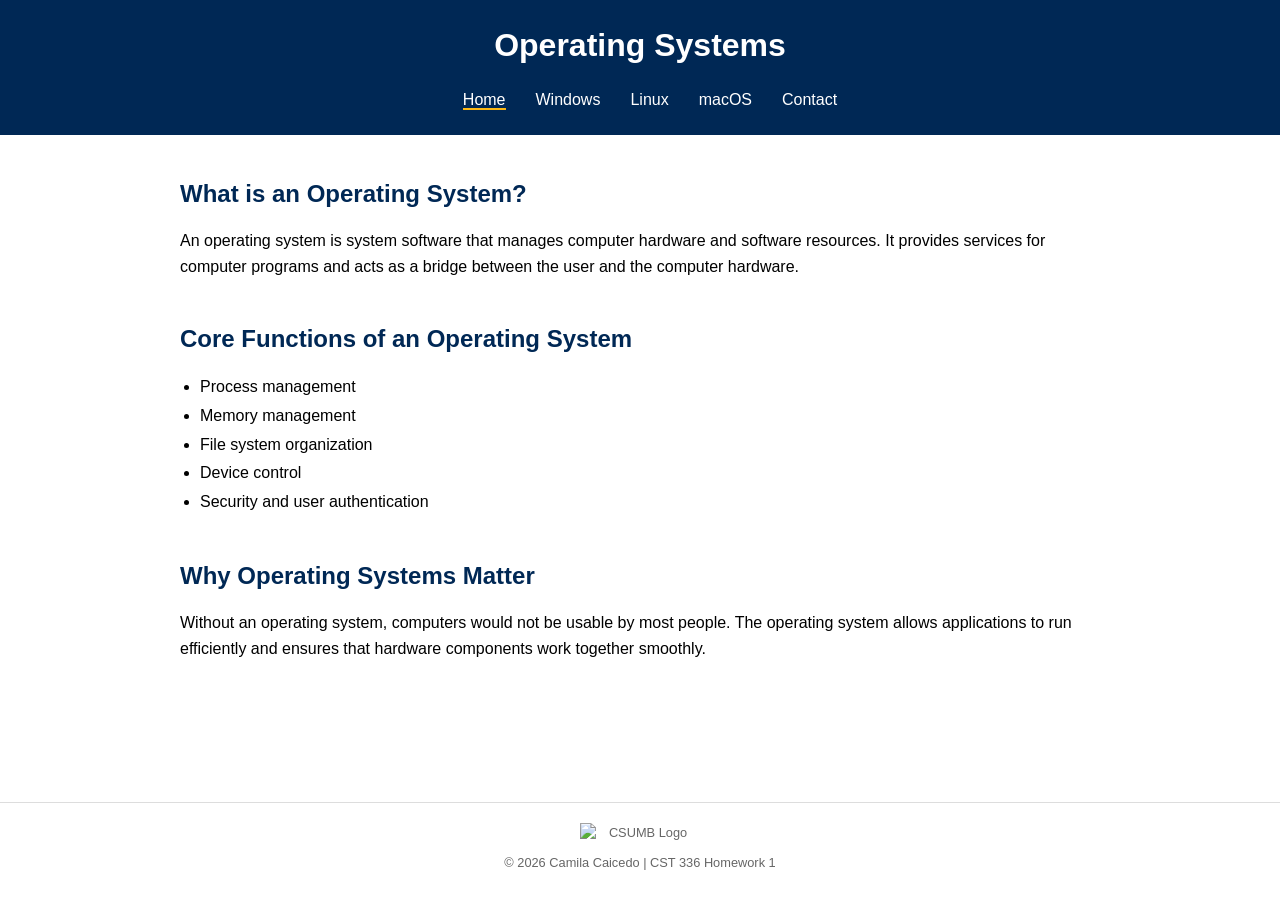
==== hw1/index.html @ ba795cfc "initial work for hw1" ====
<!DOCTYPE html>
<html lang="en">
<head>
  <meta charset="UTF-8">
  <title>Operating Systems Overview</title>
  <!-- Favicon -->
  <link rel="icon" type="image/png" href="../img/otter.png">
  <link rel="stylesheet" href="css/base.css">
  <link rel="stylesheet" href="css/home.css">
</head>

<body>

<header>
  <h1>Operating Systems</h1>

  <nav>
    <ul class="nav-links">
      <li><a href="index.html" class="active">Home</a></li>
      <li><a href="windows.html">Windows</a></li>
      <li><a href="linux.html">Linux</a></li>
      <li><a href="macos.html">macOS</a></li>
      <li><a href="contact.html">Contact</a></li>
    </ul>
  </nav>
</header>

<main>

  <section class="intro">
    <article>
      <h2>What is an Operating System?</h2>
      <p>
        An operating system is system software that manages computer hardware and software resources.
        It provides services for computer programs and acts as a bridge between the user and the computer hardware.
      </p>
    </article>
  </section>

  <section class="functions">
    <article>
      <h2>Core Functions of an Operating System</h2>
      <ul>
        <li>Process management</li>
        <li>Memory management</li>
        <li>File system organization</li>
        <li>Device control</li>
        <li>Security and user authentication</li>
      </ul>
    </article>
  </section>

  <section class="importance">
    <article>
      <h2>Why Operating Systems Matter</h2>
      <p>
        Without an operating system, computers would not be usable by most people.
        The operating system allows applications to run efficiently and ensures that hardware
        components work together smoothly.
      </p>
    </article>
  </section>

</main>

<footer>
  <img src="../img/csumb-logo.png" alt="CSUMB Logo">
  <p>&copy; 2026 Camila Caicedo | CST 336 Homework 1</p>
</footer>

</body>
</html>
---- hw1/css/base.css ----
/* ===== RESET ===== */

* {
    margin: 0;
    padding: 0;
    box-sizing: border-box;
}

body {
    font-family: Arial, sans-serif;
    line-height: 1.6;
}

/* ===== HEADER ===== */

header {
    background-color: #002855;
    color: white;
    padding: 20px;
    text-align: center;
}

/* ===== NAVIGATION ===== */

.nav-links {
    list-style: none;
    display: flex;              /* REQUIRED FLEX */
    justify-content: center;
    gap: 30px;
    margin-top: 15px;
}

.nav-links a {
    text-decoration: none;
    color: white;
    font-weight: 500;
}

.nav-links a:hover {
    color: #fdb813;
}

.nav-links a.active {
    border-bottom: 2px solid #fdb813;
}

/* ===== MAIN ===== */

main {
    padding: 40px;
    max-width: 1000px;
    margin: 0 auto;
}
* {
    cursor: url("../../img/otter.png"), auto;
}
/* ===== FOOTER ===== */

footer {
    margin-top: 60px;
    text-align: center;
    font-size: 0.8rem;         /* Smaller font */
    color: #666;               /* Different color */
    padding: 20px;
    border-top: 1px solid #ddd;
}

footer img {
    width: 120px;
    display: block;
    margin: 0 auto 10px auto;
}
---- hw1/css/home.css ----
/* ===== HOME PAGE STYLES ===== */

.intro,
.functions,
.importance {
    margin-bottom: 40px;
}

h2 {
    margin-bottom: 15px;
    color: #002855;
}

ul {
    margin-left: 20px;
    line-height: 1.8;
}
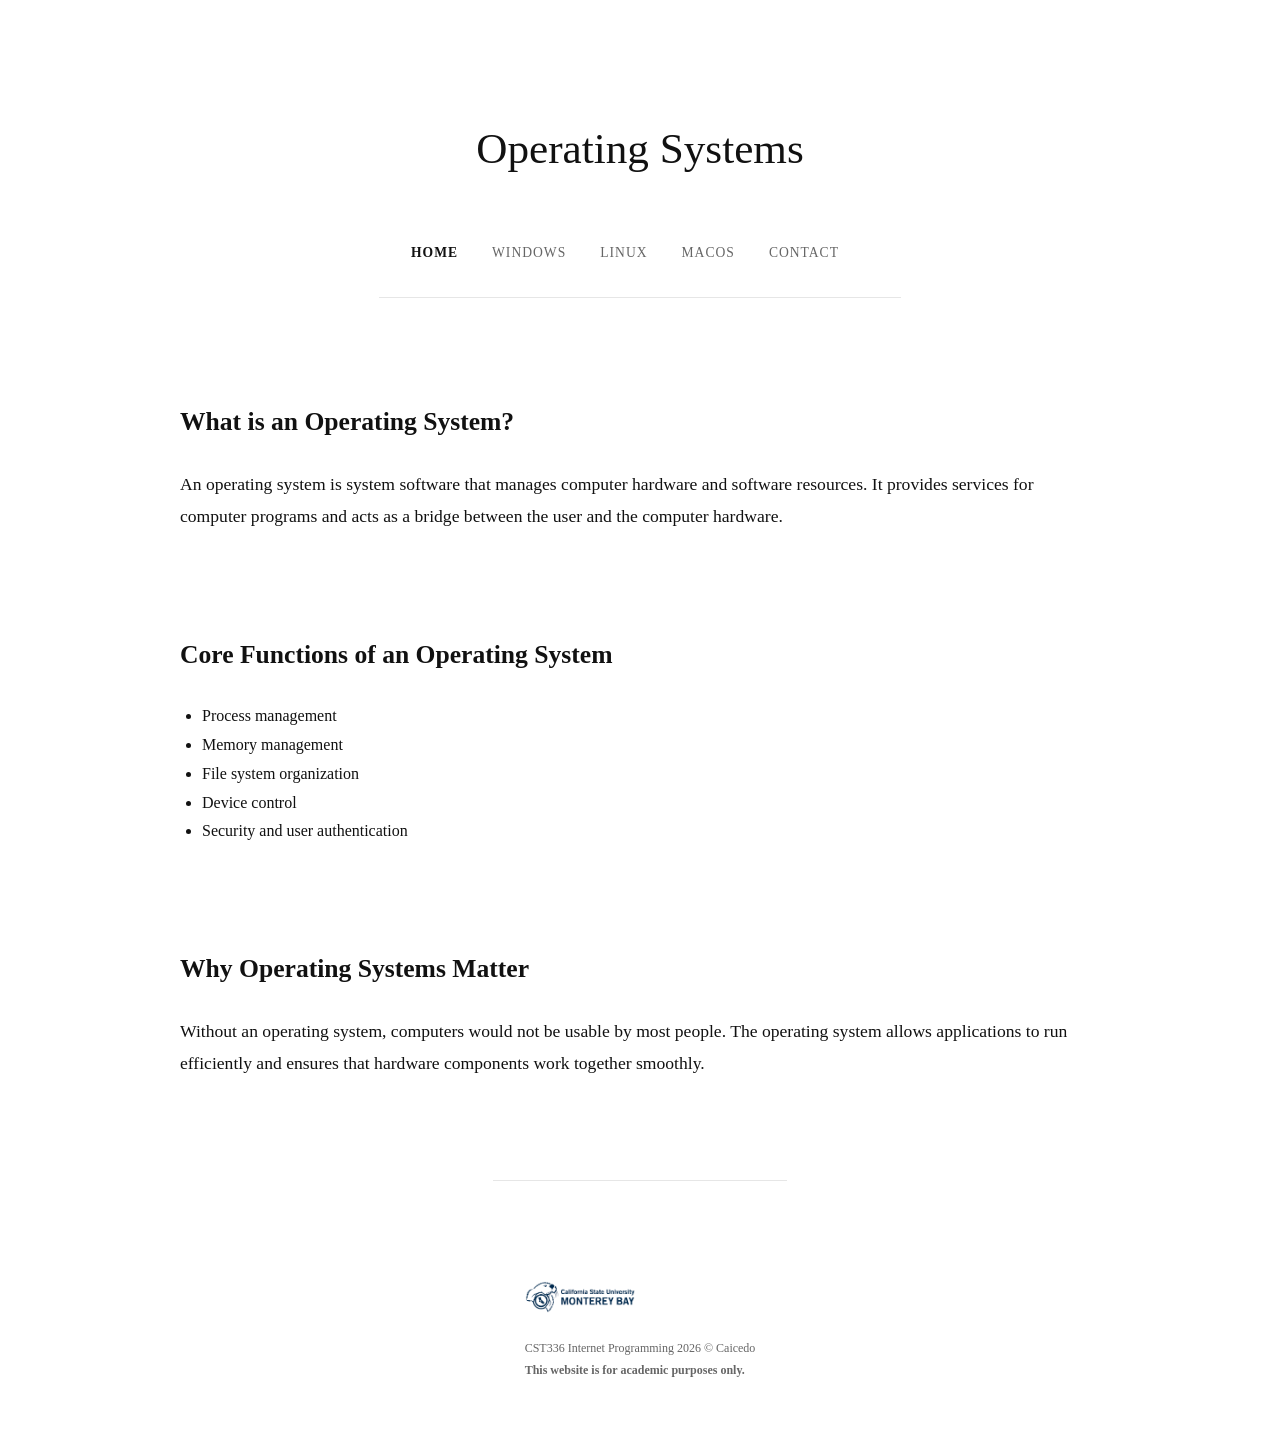
==== commit 02c78cea: "h1 more changes mostly css" ====
--- a/hw1/index.html
+++ b/hw1/index.html
@@ -3,7 +3,7 @@
 <head>
   <meta charset="UTF-8">
   <title>Operating Systems Overview</title>
-  <!-- Favicon -->
+
   <link rel="icon" type="image/png" href="../img/otter.png">
   <link rel="stylesheet" href="css/base.css">
   <link rel="stylesheet" href="css/home.css">
@@ -13,17 +13,15 @@
 
 <header>
   <h1>Operating Systems</h1>
+</header>
 
-  <nav>
-    <ul class="nav-links">
-      <li><a href="index.html" class="active">Home</a></li>
-      <li><a href="windows.html">Windows</a></li>
-      <li><a href="linux.html">Linux</a></li>
-      <li><a href="macos.html">macOS</a></li>
-      <li><a href="contact.html">Contact</a></li>
-    </ul>
-  </nav>
-</header>
+<nav>
+  <a href="index.html" class="active">Home</a>
+  <a href="windows.html">Windows</a>
+  <a href="linux.html">Linux</a>
+  <a href="macos.html">macOS</a>
+  <a href="contact.html">Contact</a>
+</nav>
 
 <main>
 
@@ -64,8 +62,10 @@
 </main>
 
 <footer>
-  <img src="../img/csumb-logo.png" alt="CSUMB Logo">
-  <p>&copy; 2026 Camila Caicedo | CST 336 Homework 1</p>
+  <img src="../img/CSUMB-logo.png" alt="CSUMB Logo">
+  <br>
+  CST336 Internet Programming 2026 © Caicedo <br>
+  <strong>This website is for academic purposes only.</strong>
 </footer>
 
 </body>
--- a/hw1/css/base.css
+++ b/hw1/css/base.css
@@ -1,72 +1,162 @@
-/* ===== RESET ===== */
+:root {
+    --text: #111111;
+    --muted: #666666;
+    --border: #e6e6e6;
+}
 
-* {
-    margin: 0;
-    padding: 0;
-    box-sizing: border-box;
+html {
+    height: 100%;
 }
 
 body {
-    font-family: Arial, sans-serif;
-    line-height: 1.6;
+    margin: 0;
+    font-family: Georgia, "Times New Roman", serif;
+    background-color: #ffffff;
+    color: var(--text);
+    line-height: 1.8;
+    cursor: url("../../img/otter.png"), auto;
+
+    min-height: 100vh;
+    display: flex;
+    flex-direction: column;
+}
+
+main {
+    flex: 1;
+}
+
+/* ===== LAYOUT ===== */
+
+header,
+nav,
+main,
+footer {
+    max-width: 920px;           /* widened from 760 */
+    margin: 0 auto;
+    padding-left: 32px;
+    padding-right: 32px;
 }
 
 /* ===== HEADER ===== */
 
 header {
-    background-color: #002855;
-    color: white;
-    padding: 20px;
-    text-align: center;
+    padding-top: 110px;         /* more breathing room */
+    padding-bottom: 50px;
 }
 
-/* ===== NAVIGATION ===== */
-
-.nav-links {
-    list-style: none;
-    display: flex;              /* REQUIRED FLEX */
-    justify-content: center;
-    gap: 30px;
-    margin-top: 15px;
+h1 {
+    font-size: 2.7rem;
+    font-weight: 500;
+    margin: 0;
 }
 
-.nav-links a {
-    text-decoration: none;
-    color: white;
-    font-weight: 500;
+/* ===== NAV ===== */
+
+nav {
+    border-bottom: 1px solid var(--border);
+    padding-bottom: 30px;
+    margin-bottom: 80px;        /* increased spacing */
 }
 
-.nav-links a:hover {
-    color: #fdb813;
+nav a {
+    text-decoration: none;
+    color: var(--muted);
+    margin-right: 30px;
+    font-size: 0.85rem;
+    letter-spacing: 1px;
+    text-transform: uppercase;
 }
 
-.nav-links a.active {
-    border-bottom: 2px solid #fdb813;
+nav a:hover {
+    color: var(--text);
 }
 
-/* ===== MAIN ===== */
+.active {
+    color: var(--text);
+    font-weight: 600;
+}
 
-main {
-    padding: 40px;
-    max-width: 1000px;
-    margin: 0 auto;
+/* ===== CONTENT ===== */
+
+section {
+    margin-bottom: 100px;       /* stronger vertical rhythm */
 }
-* {
-    cursor: url("../../img/otter.png"), auto;
+
+h2 {
+    font-size: 1.6rem;
+    margin-bottom: 24px;
+    font-weight: 600;
 }
+
+p {
+    margin-bottom: 26px;
+    font-size: 1.1rem;          /* slightly larger text */
+}
+
+/* ===== LISTS ===== */
+
+ul {
+    padding-left: 22px;
+    margin-top: 12px;
+    margin-bottom: 30px;
+}
+
+/* ===== TABLES ===== */
+
+table {
+    width: 100%;
+    border-collapse: collapse;
+    margin-top: 35px;
+}
+
+th, td {
+    padding: 18px 0;
+    border-bottom: 1px solid var(--border);
+    text-align: left;
+}
+
+th {
+    font-weight: 600;
+}
+
 /* ===== FOOTER ===== */
 
 footer {
-    margin-top: 60px;
-    text-align: center;
-    font-size: 0.8rem;         /* Smaller font */
-    color: #666;               /* Different color */
-    padding: 20px;
-    border-top: 1px solid #ddd;
+    margin-top: auto;
+    padding-top: 100px;
+    padding-bottom: 70px;
+    font-size: 0.75rem;         /* rubric requirement */
+    color: var(--muted);        /* rubric requirement */
+    border-top: 1px solid var(--border);
 }
 
 footer img {
-    width: 120px;
-    display: block;
-    margin: 0 auto 10px auto;
+    width: 110px;
+    margin-bottom: 18px;
+}
+
+/* ===== RESPONSIVE ===== */
+
+@media (max-width: 600px) {
+
+    header,
+    nav,
+    main,
+    footer {
+        padding-left: 20px;
+        padding-right: 20px;
+    }
+
+    nav a {
+        display: block;
+        margin: 10px 0;
+    }
+
+    h1 {
+        font-size: 2rem;
+    }
+
+    section {
+        margin-bottom: 70px;
+    }
 }
